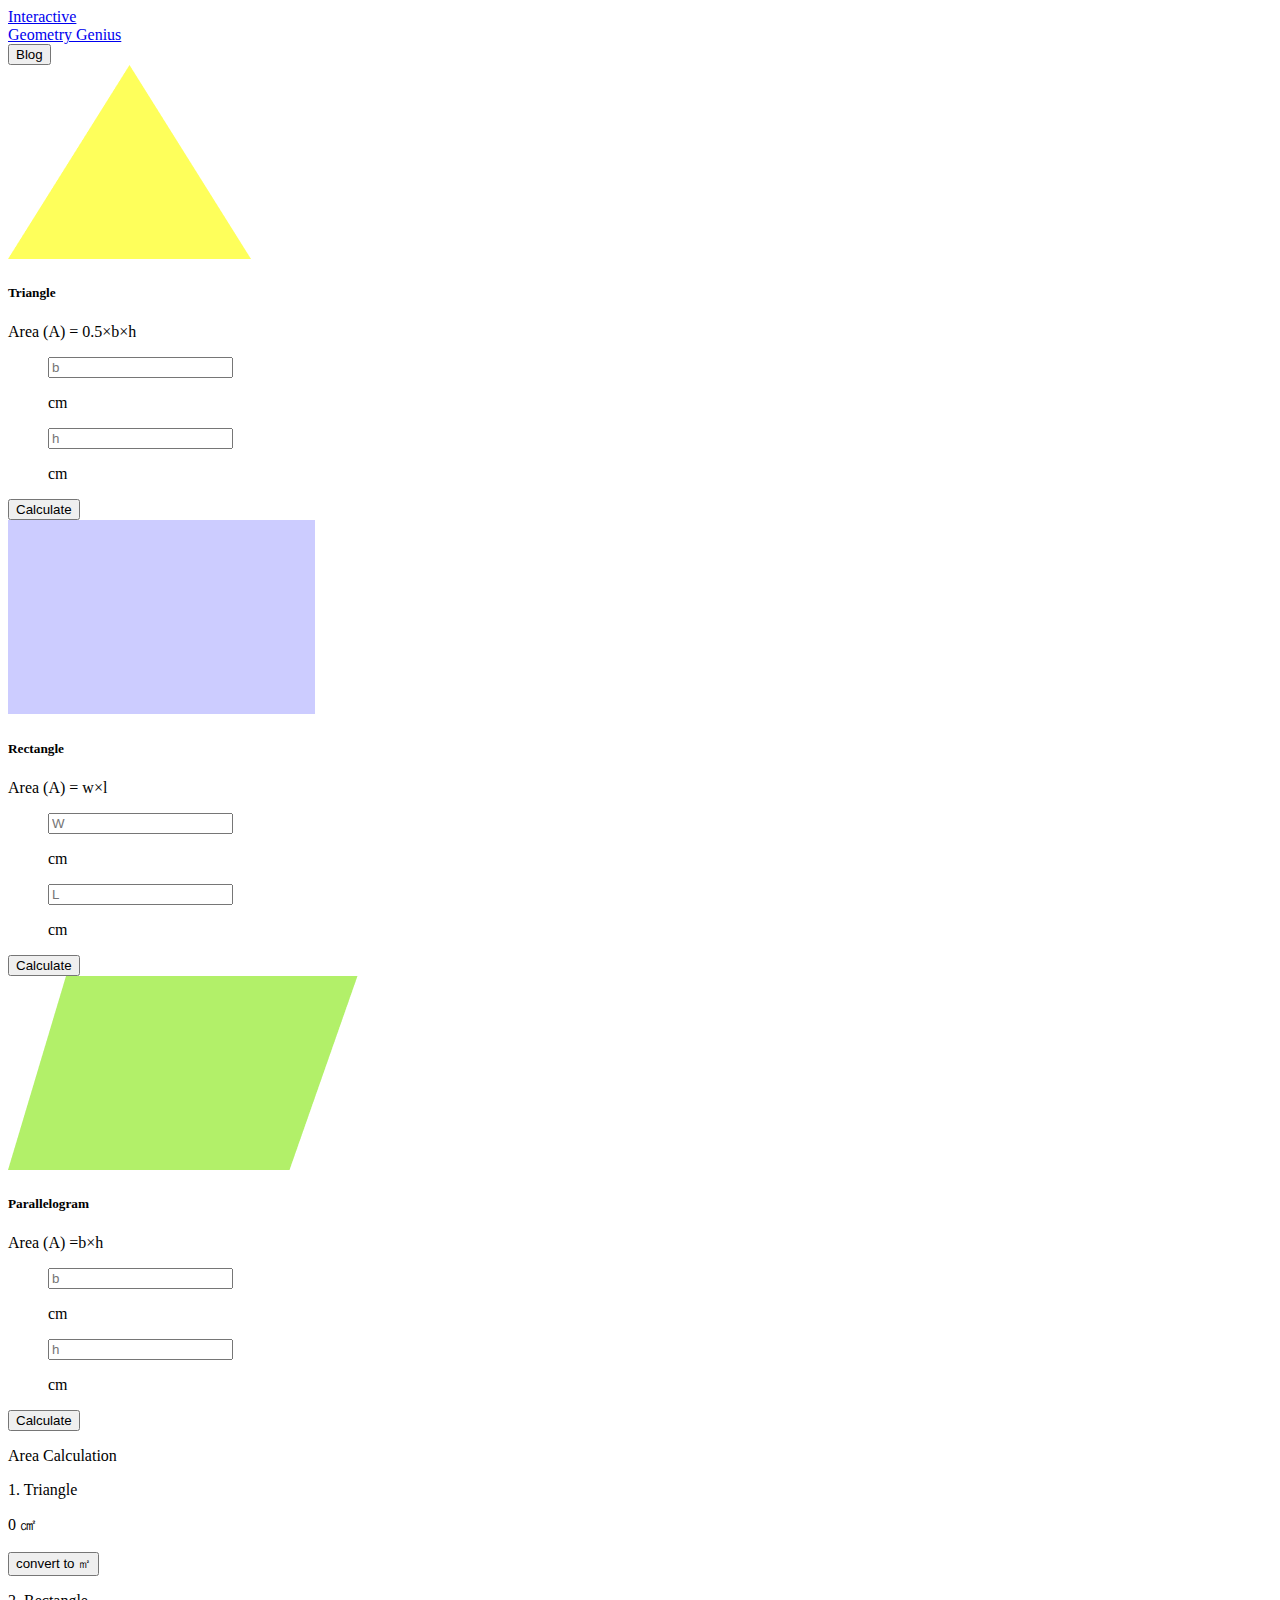
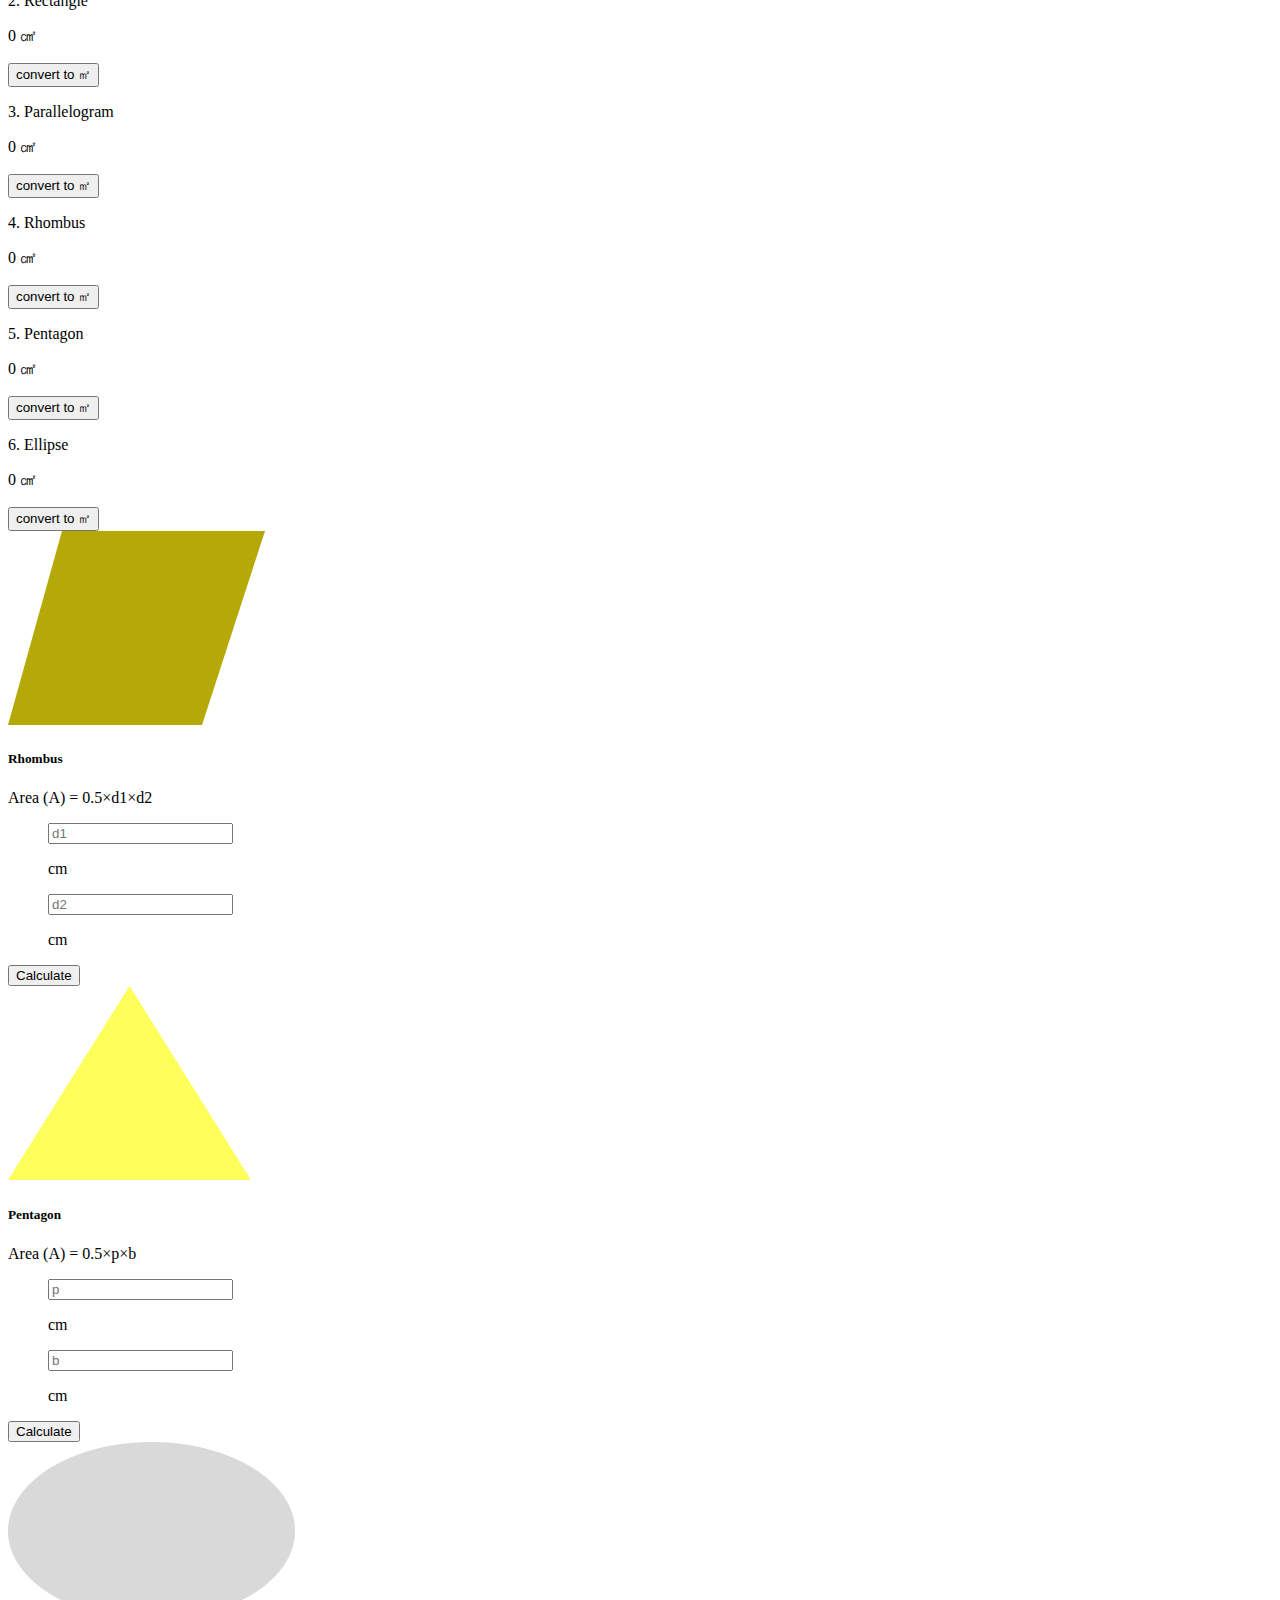
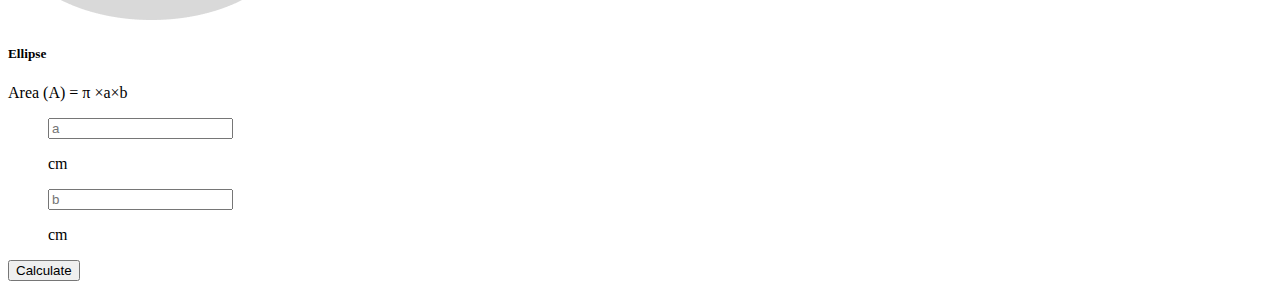
==== index.html @ 8a562a75 "rectangle calculation" ====
<!DOCTYPE html>
<html lang="en">
<head>
    <meta charset="UTF-8">
    <meta http-equiv="X-UA-Compatible" content="IE=edge">
    <meta name="viewport" content="width=device-width, initial-scale=1.0">
    <title>Document</title>
        <link href="https://cdn.jsdelivr.net/npm/bootstrap@5.3.0-alpha1/dist/css/bootstrap.min.css" rel="stylesheet" integrity="sha384-GLhlTQ8iRABdZLl6O3oVMWSktQOp6b7In1Zl3/Jr59b6EGGoI1aFkw7cmDA6j6gD" crossorigin="anonymous">

</head>
<body>

    <!-- navbar -->
    <nav class="navbar navbar-expand-lg bg-body-tertiary ">
        <div class="container-fluid bg-info bg-opacity-25
        ">
        <a class="navbar-brand " href="#"> <span class="text-break fw-bold fs-2">Interactive </span>
            <br> 
            Geometry Genius</a>
          
          <form class="d-flex " role="search">
            <button class="btn btn-primary" type="submit">Blog</button>
          </form>

            </div>
        </div>
      </nav>

    <!-- cards -->
    <div class="d-flex gap-5 container-fluid grid p-3	">
        <div class="card g-col-4 " style="width: 18rem;">
            <img src="images/triangle.png" class="card-img-top p-3" alt="...">
            <div class="card-body ">
              <h5 class="card-title d-flex justify-content-center">Triangle</h5>
              <p class="card-text d-flex justify-content-center">Area (A) = 0.5×b×h</p>
            </div>
            <ul class="list-group list-group-flush">
                <div class="input-group input-group-sm mb-3 d-flex justify-content-center">
                <input id="b-field" type="text" class="form-control" aria-label="Sizing example input" aria-describedby="inputGroup-sizing-sm" placeholder="b" >
                <p>cm</p>
                <input type="text" id="h-field" class="form-control" aria-label="Sizing example input" aria-describedby="inputGroup-sizing-sm" placeholder="h" >
                <p>cm</p>
    
                  </div>
            </ul>
            <div class="card-body d-flex justify-content-center">
                <button class="btn btn-primary btn-lg d-grid gap-2 col-6 mx-auto" id="cal-btn" type="submit">Calculate</button>
    
            </div>
          </div>
          <!-- RECTANGLE -->
        <div class="card g-col-4" style="width: 18rem;">
            <img src="images/rectangle.png" class="card-img-top p-3" alt="...">
            <div class="card-body ">
              <h5 class="card-title d-flex justify-content-center">Rectangle</h5>
              <p class="card-text d-flex justify-content-center">Area (A) = w×l</p>
            </div>
            <ul class="list-group list-group-flush">
                <div class="input-group input-group-sm mb-3 d-flex justify-content-center">
                <input id="w-field" type="text" class="form-control" aria-label="Sizing example input" aria-describedby="inputGroup-sizing-sm" placeholder="W" >
                <p>cm</p>
                <input id="l-field" type="text" class="form-control" aria-label="Sizing example input" aria-describedby="inputGroup-sizing-sm" placeholder="L" >
                <p>cm</p>
    
                  </div>
            </ul>
            <div class="card-body d-flex justify-content-center">
                <button id="cal-btn-r" class="btn btn-primary btn-lg d-grid gap-2 col-6 mx-auto" type="submit">Calculate</button>
    
            </div>
          </div>
          <!-- Parallelogram -->
        <div class="card g-col-4" style="width: 18rem;">
            <img src="images/parallelogram.png" class="card-img-top p-3" alt="...">
            <div class="card-body ">
              <h5 class="card-title d-flex justify-content-center">Parallelogram</h5>
              <p class="card-text d-flex justify-content-center">Area (A) =b×h</p>
            </div>
            <ul class="list-group list-group-flush">
                <div class="input-group input-group-sm mb-3 d-flex justify-content-center">
                <input type="text" class="form-control" aria-label="Sizing example input" aria-describedby="inputGroup-sizing-sm" placeholder="b" >
                <p>cm</p>
                <input type="text" class="form-control" aria-label="Sizing example input" aria-describedby="inputGroup-sizing-sm" placeholder="h" >
                <p>cm</p>
    
                  </div>
            </ul>
            <div class="card-body d-flex justify-content-center">
                <button class="btn btn-primary btn-lg d-grid gap-2 col-6 mx-auto" type="submit">Calculate</button>
    
            </div>
          </div>
         
        <div>
            <div class=" w-100 p-3" >
                <p class="fw-bold fs-2 text-decoration-underline">Area Calculation</p>
                <div class="d-flex gap-2">
                    <p>1. Triangle</p>

                    <p> <span id="t-field">0</span> &#13216;</p>

                    <button type="button" class="btn btn-primary"         style=" --bs-btn-padding-y: .25rem; --bs-btn-padding-x: .5rem; --bs-btn-font-size: .75rem;">
                        convert to &#x33A1;</button>


                       
                 </div>
                
                <div class="d-flex gap-2">
                    <p>2. Rectangle</p>
                    <p><span id="t-field-r">0</span> &#13216;</p>

                    <button type="button" class="btn btn-primary"         style="--bs-btn-padding-y: .25rem; --bs-btn-padding-x: .5rem; --bs-btn-font-size: .75rem;">
                        convert to &#x33A1;</button>

               
               
               
              </div>
              <div class="d-flex gap-2">  
                <p>3. Parallelogram</p>
                <p>0 &#13216;</p>

                <button type="button" class="btn btn-primary"        style="--bs-btn-padding-y: .25rem; --bs-btn-padding-x: .5rem; --bs-btn-font-size: .75rem;">
                    convert to &#x33A1;</button>

               
            </div> 
            <div class="d-flex gap-2">
                <p>4. Rhombus</p>
            <p>0 &#13216;</p>

            <button type="button" class="btn btn-primary"        style="--bs-btn-padding-y: .25rem; --bs-btn-padding-x: .5rem; --bs-btn-font-size: .75rem;">
                convert to &#x33A1;</button>


            </div>
            
           </div class="d-flex gap-2">
             
                <p>5. Pentagon</p>
                <p>0 &#13216;</p>

                <button type="button" class="btn btn-primary"        style="--bs-btn-padding-y: .25rem; --bs-btn-padding-x: .5rem; --bs-btn-font-size: .75rem;"> convert to &#x33A1;</button>

             </div>
              <div class="d-flex gap-2">
                <p>6. Ellipse</p>
                <p>0 &#13216;</p>

                <button type="button" class="btn btn-primary"        style="--bs-btn-padding-y: .25rem; --bs-btn-padding-x: .5rem; --bs-btn-font-size: .75rem;">
                    convert to &#x33A1;</button>

              </div>
              
        </div>
    

    </div>
    <!-- Rhombus -->
    <div class="d-flex gap-5 container-fluid grid	">
        <div class="card g-col-4 " style="width: 18rem;">
            <img src="images/rhombus.png" class="card-img-top p-3" alt="...">
            <div class="card-body ">
              <h5 class="card-title d-flex justify-content-center">Rhombus</h5>
              <p class="card-text d-flex justify-content-center">Area (A) = 0.5×d1×d2</p>
            </div>
            <ul class="list-group list-group-flush">
                <div class="input-group input-group-sm mb-3 d-flex justify-content-center">
                <input type="text" class="form-control" aria-label="Sizing example input" aria-describedby="inputGroup-sizing-sm" placeholder="d1" >
                <p>cm</p>
                <input type="text" class="form-control" aria-label="Sizing example input" aria-describedby="inputGroup-sizing-sm" placeholder="d2" >
                <p>cm</p>
    
                  </div>
            </ul>
            <div class="card-body d-flex justify-content-center">
                <button class="btn btn-primary btn-lg d-grid gap-2 col-6 mx-auto" type="submit">Calculate</button>
    
            </div>
          </div>
          <!-- Pentagon -->
        <div class="card g-col-4" style="width: 18rem;">
            <img src="images/triangle.png" class="card-img-top p-3" alt="...">
            <div class="card-body ">
              <h5 class="card-title d-flex justify-content-center">Pentagon</h5>
              <p class="card-text d-flex justify-content-center">Area (A) = 0.5×p×b</p>
            </div>
            <ul class="list-group list-group-flush">
                <div class="input-group input-group-sm mb-3 d-flex justify-content-center">
                <input type="text" class="form-control" aria-label="Sizing example input" aria-describedby="inputGroup-sizing-sm" placeholder="p" >
                <p>cm</p>
                <input type="text" class="form-control" aria-label="Sizing example input" aria-describedby="inputGroup-sizing-sm" placeholder="b" >
                <p>cm</p>
    
                  </div>
            </ul>
            <div class="card-body d-flex justify-content-center">
                <button class="btn btn-primary btn-lg d-grid gap-2 col-6 mx-auto" type="submit">Calculate</button>
    
            </div>
          </div>
          <!-- ellipse -->
        <div class="card g-col-4" style="width: 18rem;">
            <img src="images/ellipse.png" class="card-img-top p-3" alt="...">
            <div class="card-body ">
              <h5 class="card-title d-flex justify-content-center">Ellipse</h5>
              <p class="card-text d-flex justify-content-center">Area (A) = &#960; ×a×b</p>
            </div>
            <ul class="list-group list-group-flush">
                <div class="input-group input-group-sm mb-3 d-flex justify-content-center">
                <input type="text" class="form-control" aria-label="Sizing example input" aria-describedby="inputGroup-sizing-sm" placeholder="a" >
                <p>cm</p>
                <input type="text" class="form-control" aria-label="Sizing example input" aria-describedby="inputGroup-sizing-sm" placeholder="b" >
                <p>cm</p>
    
                  </div>
            </ul>
            <div class="card-body d-flex justify-content-center">
                <button class="btn btn-primary btn-lg d-grid gap-2 col-6 mx-auto" type="submit">Calculate</button>
    
            </div>
          </div>
        
    

    </div>
    
   


     <!-- calculate.js connection -->
     <script src="js/calculate.js"></script>
    <!-- for bootstrap -->
        <script src="https://cdn.jsdelivr.net/npm/bootstrap@5.3.0-alpha1/dist/js/bootstrap.bundle.min.js" integrity="sha384-w76AqPfDkMBDXo30jS1Sgez6pr3x5MlQ1ZAGC+nuZB+EYdgRZgiwxhTBTkF7CXvN" crossorigin="anonymous"></script>
</body>
</html>
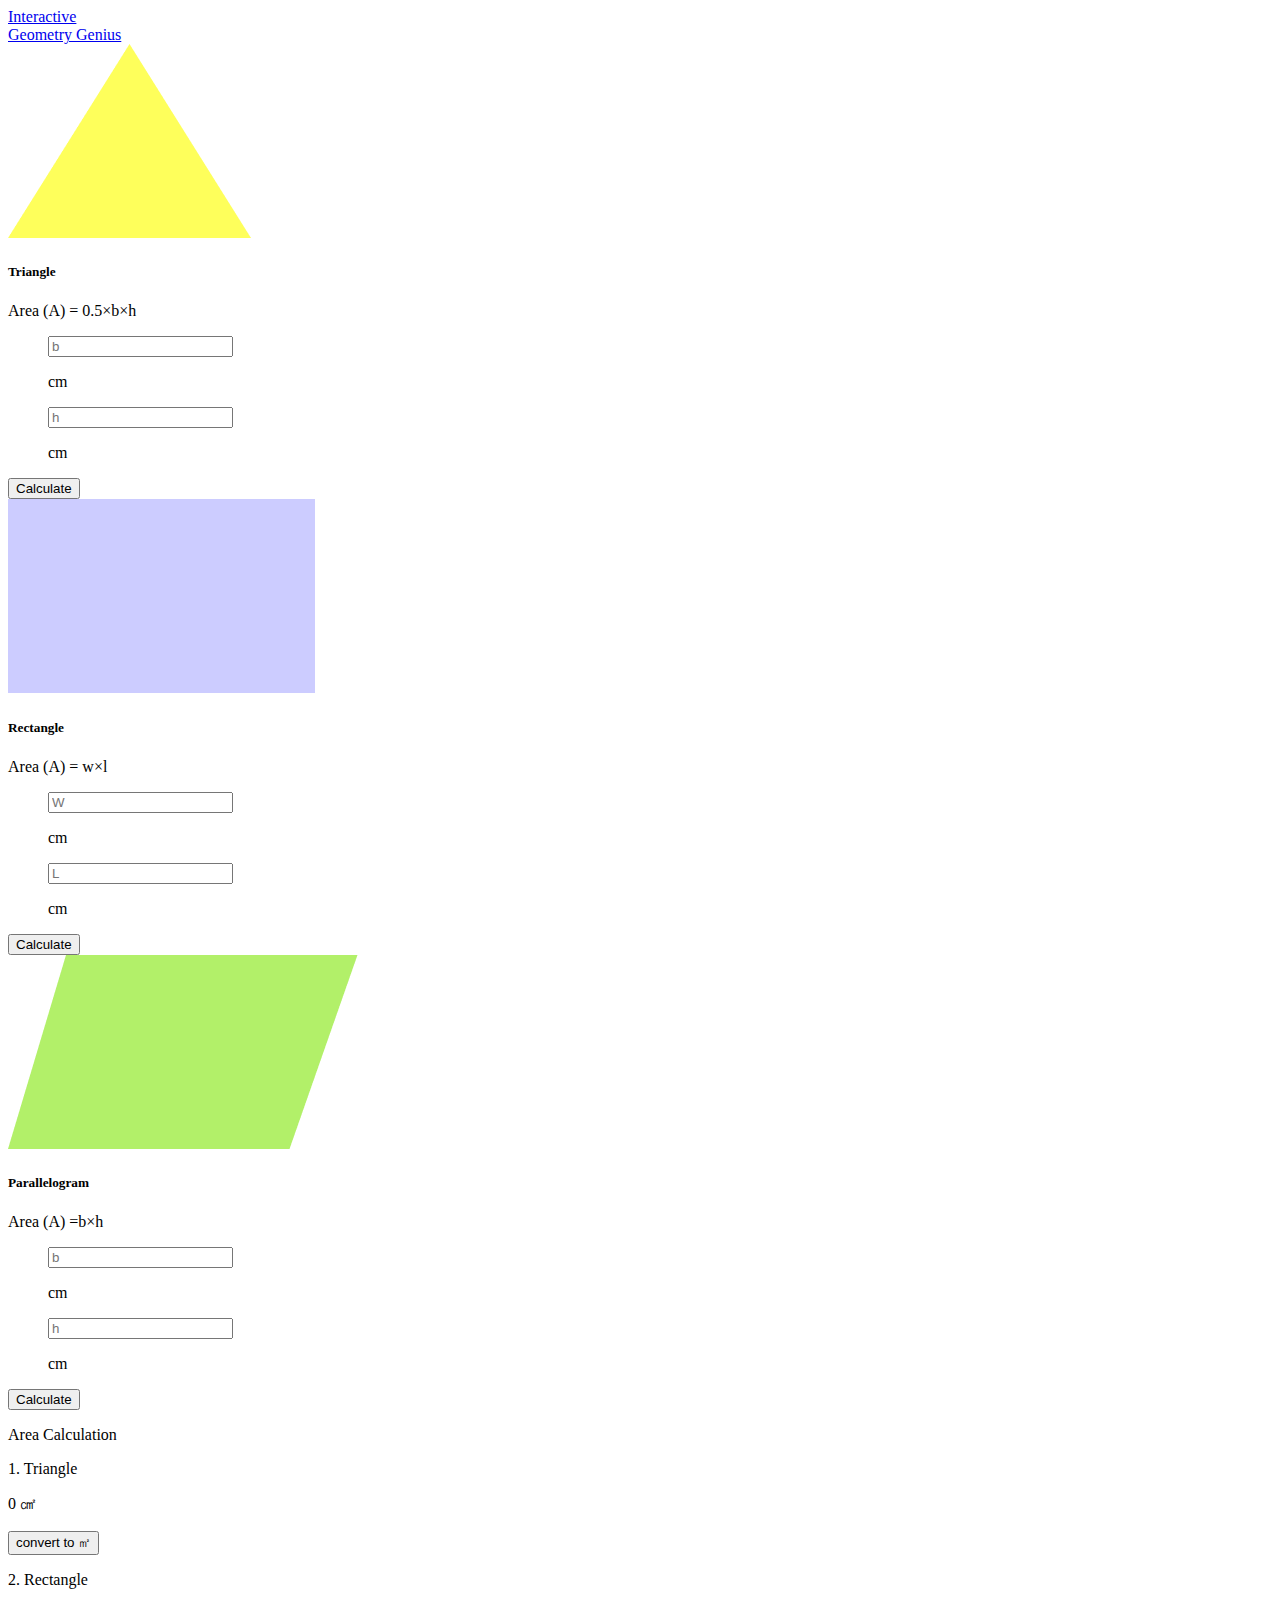
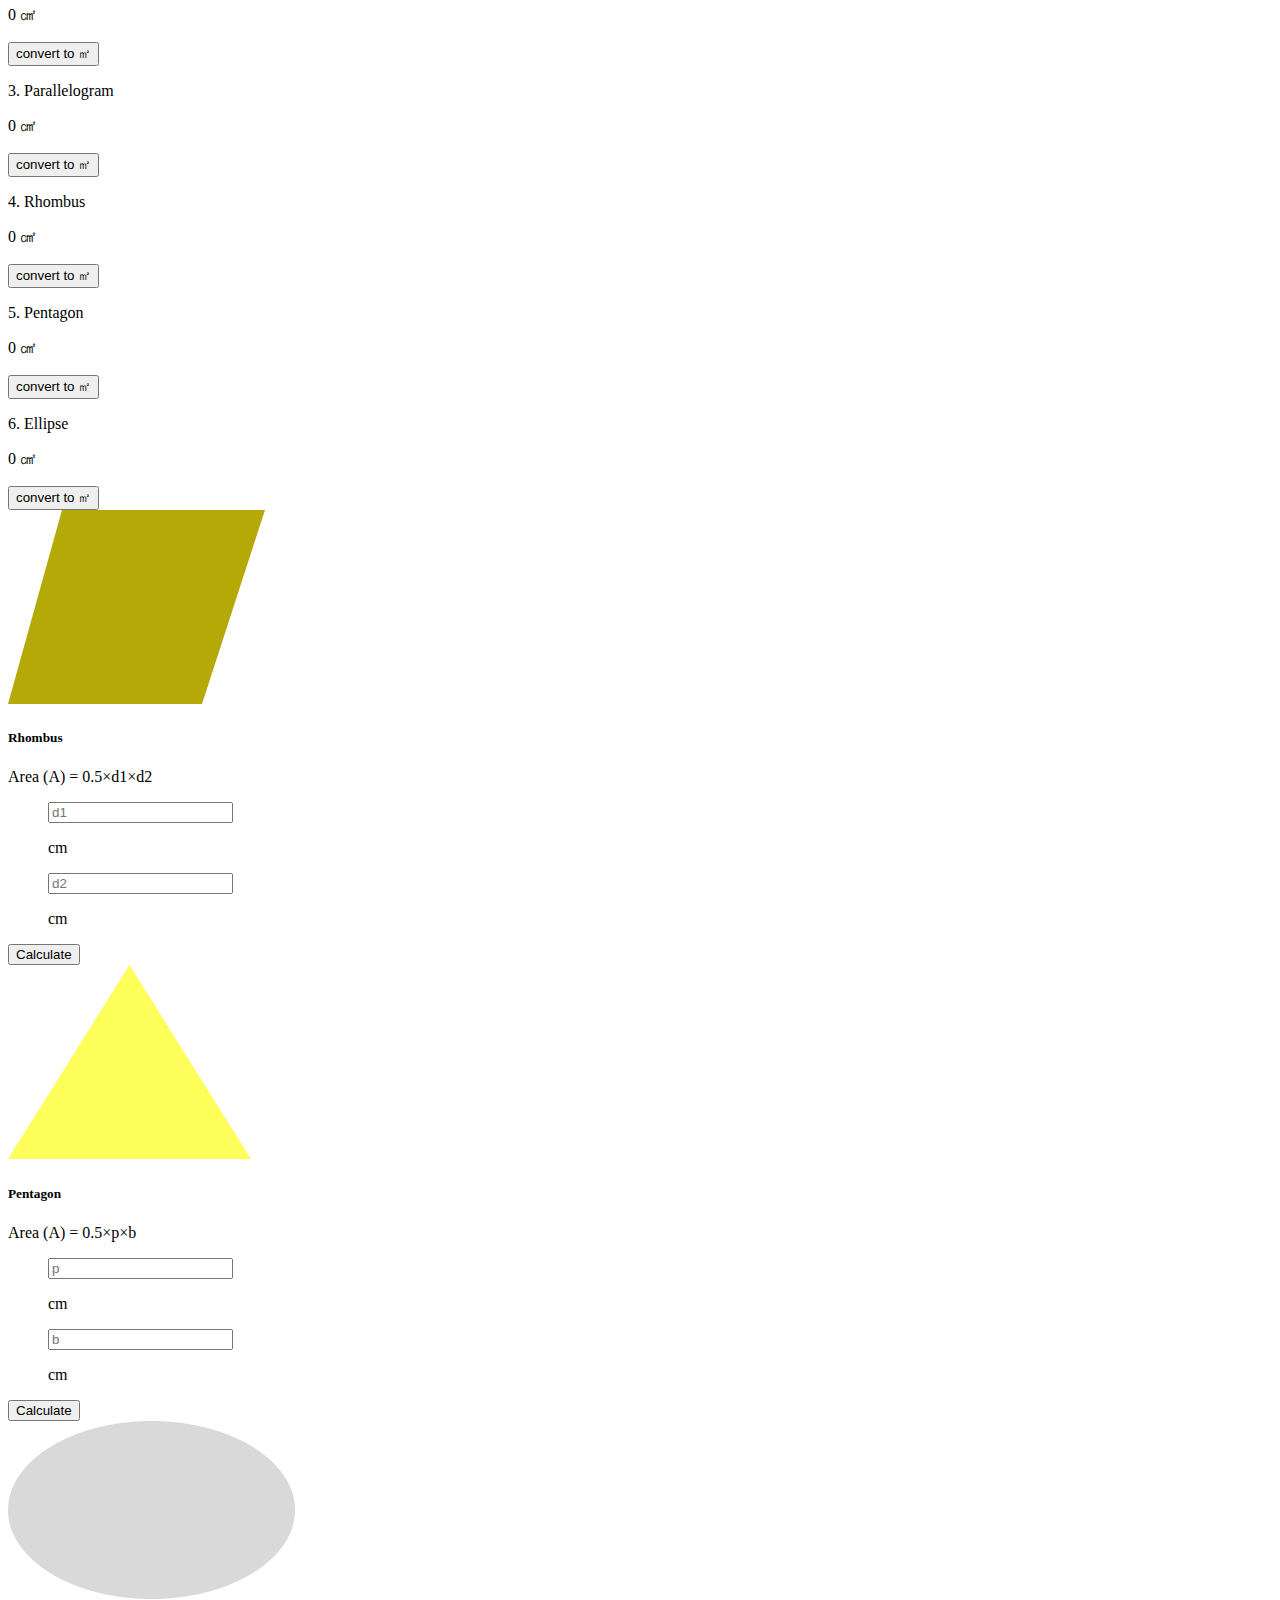
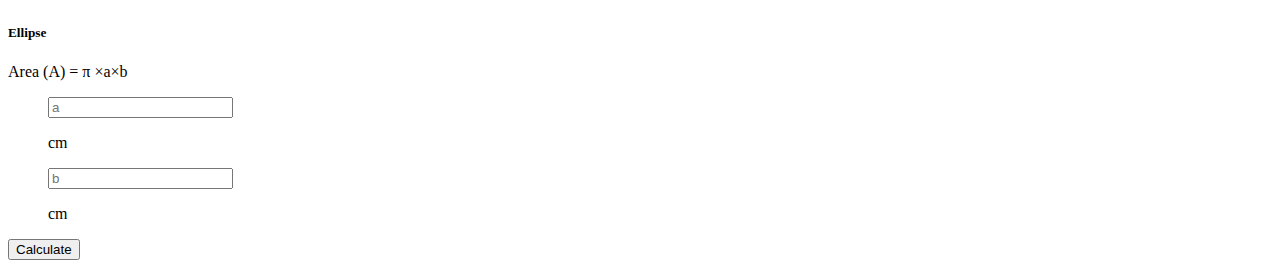
==== commit b8b3b490: "blog page done fully" ====
--- a/index.html
+++ b/index.html
@@ -19,7 +19,8 @@
             Geometry Genius</a>
           
           <form class="d-flex " role="search">
-            <button class="btn btn-primary" type="submit">Blog</button>
+            
+            <!-- <button class="btn btn-primary" type="submit"><a href="blog.html" class="text-bg-primary">BLOG</a></button> -->
           </form>
 
             </div>
@@ -78,15 +79,15 @@
             </div>
             <ul class="list-group list-group-flush">
                 <div class="input-group input-group-sm mb-3 d-flex justify-content-center">
-                <input type="text" class="form-control" aria-label="Sizing example input" aria-describedby="inputGroup-sizing-sm" placeholder="b" >
-                <p>cm</p>
-                <input type="text" class="form-control" aria-label="Sizing example input" aria-describedby="inputGroup-sizing-sm" placeholder="h" >
-                <p>cm</p>
-    
-                  </div>
-            </ul>
-            <div class="card-body d-flex justify-content-center">
-                <button class="btn btn-primary btn-lg d-grid gap-2 col-6 mx-auto" type="submit">Calculate</button>
+                <input type="text" id="b-field-p" class="form-control" aria-label="Sizing example input" aria-describedby="inputGroup-sizing-sm" placeholder="b" >
+                <p>cm</p>
+                <input type="text" id="h-field-p" class="form-control" aria-label="Sizing example input" aria-describedby="inputGroup-sizing-sm" placeholder="h" >
+                <p>cm</p>
+    
+                  </div>
+            </ul>
+            <div class="card-body d-flex justify-content-center">
+                <button id="cal-btn-p" class="btn btn-primary btn-lg d-grid gap-2 col-6 mx-auto" type="submit">Calculate</button>
     
             </div>
           </div>
@@ -119,7 +120,7 @@
               </div>
               <div class="d-flex gap-2">  
                 <p>3. Parallelogram</p>
-                <p>0 &#13216;</p>
+                <p><span id="t-field-p">0</span> &#13216;</p>
 
                 <button type="button" class="btn btn-primary"        style="--bs-btn-padding-y: .25rem; --bs-btn-padding-x: .5rem; --bs-btn-font-size: .75rem;">
                     convert to &#x33A1;</button>
@@ -128,7 +129,7 @@
             </div> 
             <div class="d-flex gap-2">
                 <p>4. Rhombus</p>
-            <p>0 &#13216;</p>
+            <p><span id="t-field-rmb">0</span> &#13216;</p>
 
             <button type="button" class="btn btn-primary"        style="--bs-btn-padding-y: .25rem; --bs-btn-padding-x: .5rem; --bs-btn-font-size: .75rem;">
                 convert to &#x33A1;</button>
@@ -139,14 +140,14 @@
            </div class="d-flex gap-2">
              
                 <p>5. Pentagon</p>
-                <p>0 &#13216;</p>
+                <p><span id="t-field-pnt">0</span> &#13216;</p>
 
                 <button type="button" class="btn btn-primary"        style="--bs-btn-padding-y: .25rem; --bs-btn-padding-x: .5rem; --bs-btn-font-size: .75rem;"> convert to &#x33A1;</button>
 
              </div>
               <div class="d-flex gap-2">
                 <p>6. Ellipse</p>
-                <p>0 &#13216;</p>
+                <p><span id="t-field-el">0</span> &#13216;</p>
 
                 <button type="button" class="btn btn-primary"        style="--bs-btn-padding-y: .25rem; --bs-btn-padding-x: .5rem; --bs-btn-font-size: .75rem;">
                     convert to &#x33A1;</button>
@@ -167,15 +168,16 @@
             </div>
             <ul class="list-group list-group-flush">
                 <div class="input-group input-group-sm mb-3 d-flex justify-content-center">
-                <input type="text" class="form-control" aria-label="Sizing example input" aria-describedby="inputGroup-sizing-sm" placeholder="d1" >
-                <p>cm</p>
-                <input type="text" class="form-control" aria-label="Sizing example input" aria-describedby="inputGroup-sizing-sm" placeholder="d2" >
-                <p>cm</p>
-    
-                  </div>
-            </ul>
-            <div class="card-body d-flex justify-content-center">
-                <button class="btn btn-primary btn-lg d-grid gap-2 col-6 mx-auto" type="submit">Calculate</button>
+                <input type="text" id="d1" class="form-control" aria-label="Sizing example input" aria-describedby="inputGroup-sizing-sm" placeholder="d1" >
+                <p>cm</p>
+                <input type="text" id="d2
+                " class="form-control" aria-label="Sizing example input" aria-describedby="inputGroup-sizing-sm" placeholder="d2" >
+                <p>cm</p>
+    
+                  </div>
+            </ul>
+            <div class="card-body d-flex justify-content-center">
+                <button id="cal-btn-rmb" class="btn btn-primary btn-lg d-grid gap-2 col-6 mx-auto" type="submit">Calculate</button>
     
             </div>
           </div>
@@ -188,15 +190,15 @@
             </div>
             <ul class="list-group list-group-flush">
                 <div class="input-group input-group-sm mb-3 d-flex justify-content-center">
-                <input type="text" class="form-control" aria-label="Sizing example input" aria-describedby="inputGroup-sizing-sm" placeholder="p" >
-                <p>cm</p>
-                <input type="text" class="form-control" aria-label="Sizing example input" aria-describedby="inputGroup-sizing-sm" placeholder="b" >
-                <p>cm</p>
-    
-                  </div>
-            </ul>
-            <div class="card-body d-flex justify-content-center">
-                <button class="btn btn-primary btn-lg d-grid gap-2 col-6 mx-auto" type="submit">Calculate</button>
+                <input type="text" id="p" class="form-control" aria-label="Sizing example input" aria-describedby="inputGroup-sizing-sm" placeholder="p" >
+                <p>cm</p>
+                <input type="text" id="b" class="form-control" aria-label="Sizing example input" aria-describedby="inputGroup-sizing-sm" placeholder="b" >
+                <p>cm</p>
+    
+                  </div>
+            </ul>
+            <div class="card-body d-flex justify-content-center">
+                <button id="cal-btn-pnt" class="btn btn-primary btn-lg d-grid gap-2 col-6 mx-auto" type="submit">Calculate</button>
     
             </div>
           </div>
@@ -209,15 +211,15 @@
             </div>
             <ul class="list-group list-group-flush">
                 <div class="input-group input-group-sm mb-3 d-flex justify-content-center">
-                <input type="text" class="form-control" aria-label="Sizing example input" aria-describedby="inputGroup-sizing-sm" placeholder="a" >
-                <p>cm</p>
-                <input type="text" class="form-control" aria-label="Sizing example input" aria-describedby="inputGroup-sizing-sm" placeholder="b" >
-                <p>cm</p>
-    
-                  </div>
-            </ul>
-            <div class="card-body d-flex justify-content-center">
-                <button class="btn btn-primary btn-lg d-grid gap-2 col-6 mx-auto" type="submit">Calculate</button>
+                <input id="a" type="text" class="form-control" aria-label="Sizing example input" aria-describedby="inputGroup-sizing-sm" placeholder="a" >
+                <p>cm</p>
+                <input type="text" id="bass" class="form-control" aria-label="Sizing example input" aria-describedby="inputGroup-sizing-sm" placeholder="b" >
+                <p>cm</p>
+    
+                  </div>
+            </ul>
+            <div class="card-body d-flex justify-content-center">
+                <button id="cal-btn-el" class="btn btn-primary btn-lg d-grid gap-2 col-6 mx-auto" type="submit">Calculate</button>
     
             </div>
           </div>
@@ -226,7 +228,6 @@
 
     </div>
     
-   
 
 
      <!-- calculate.js connection -->
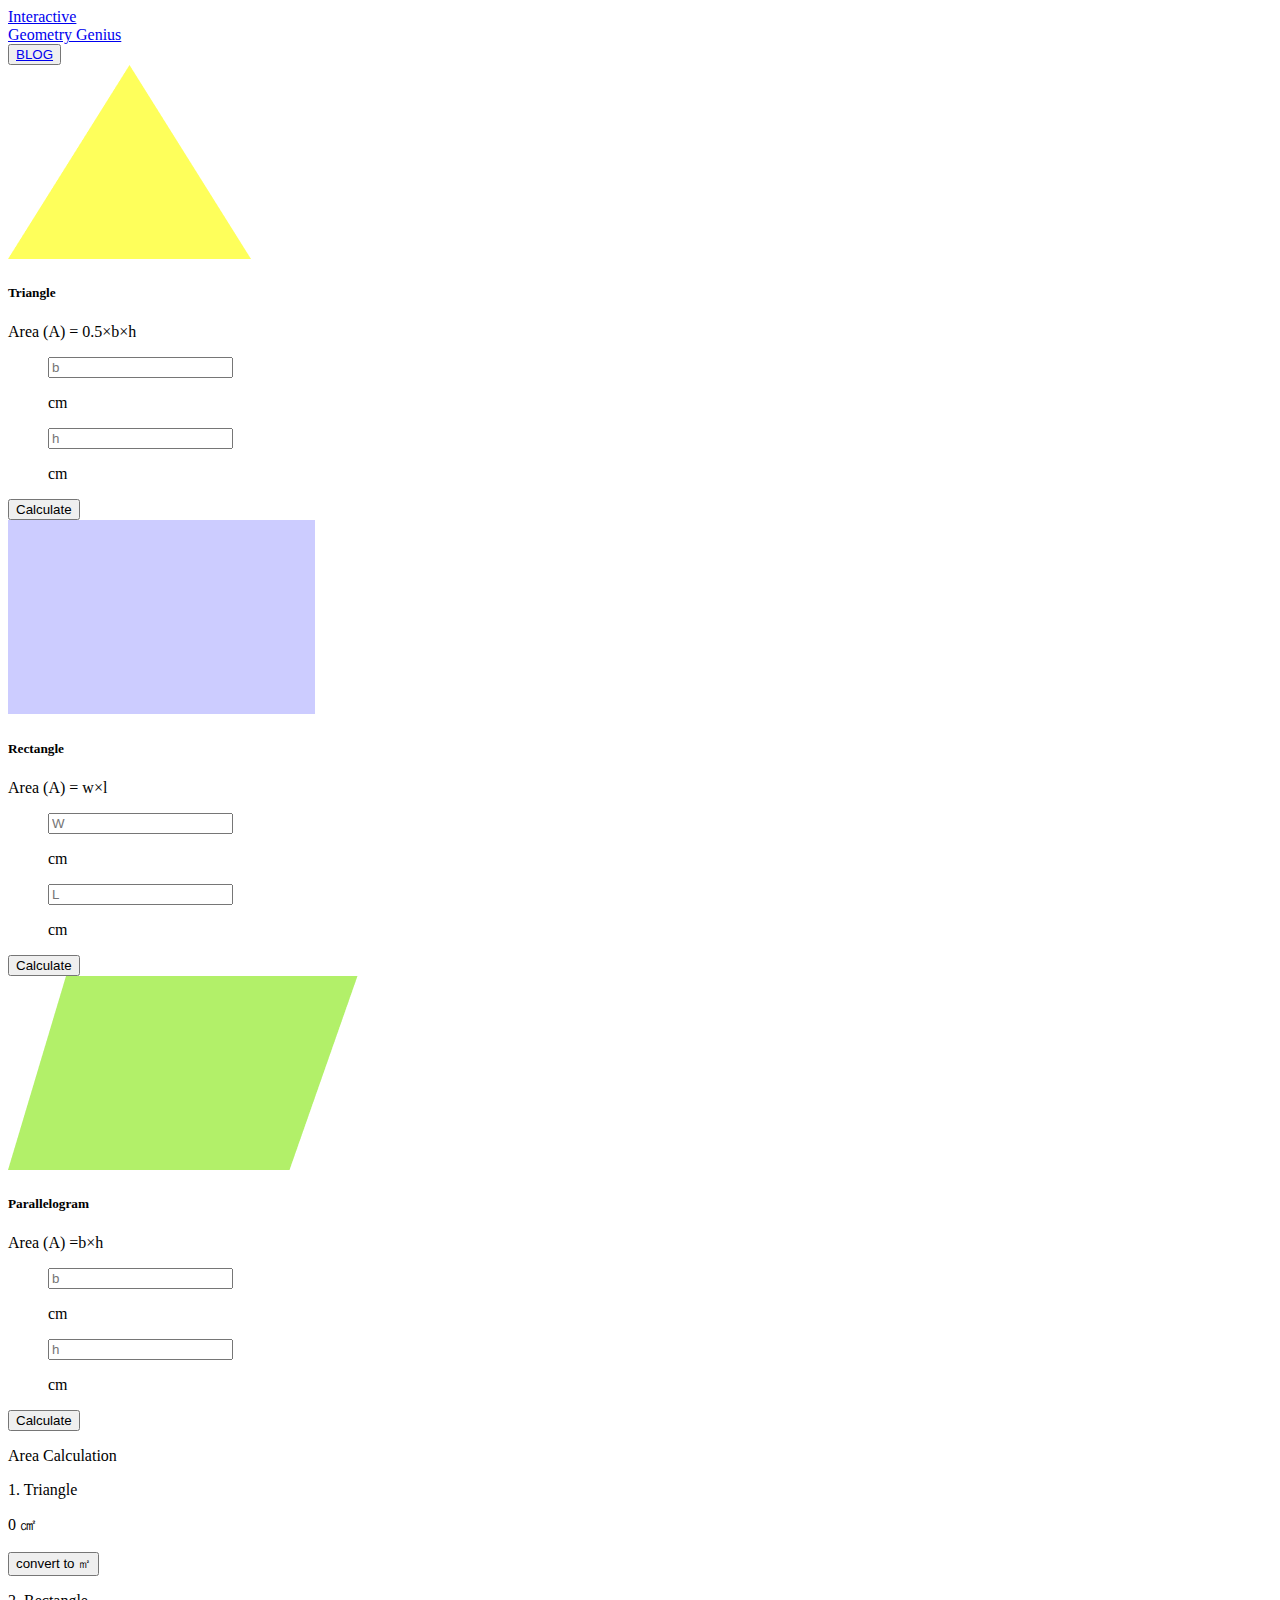
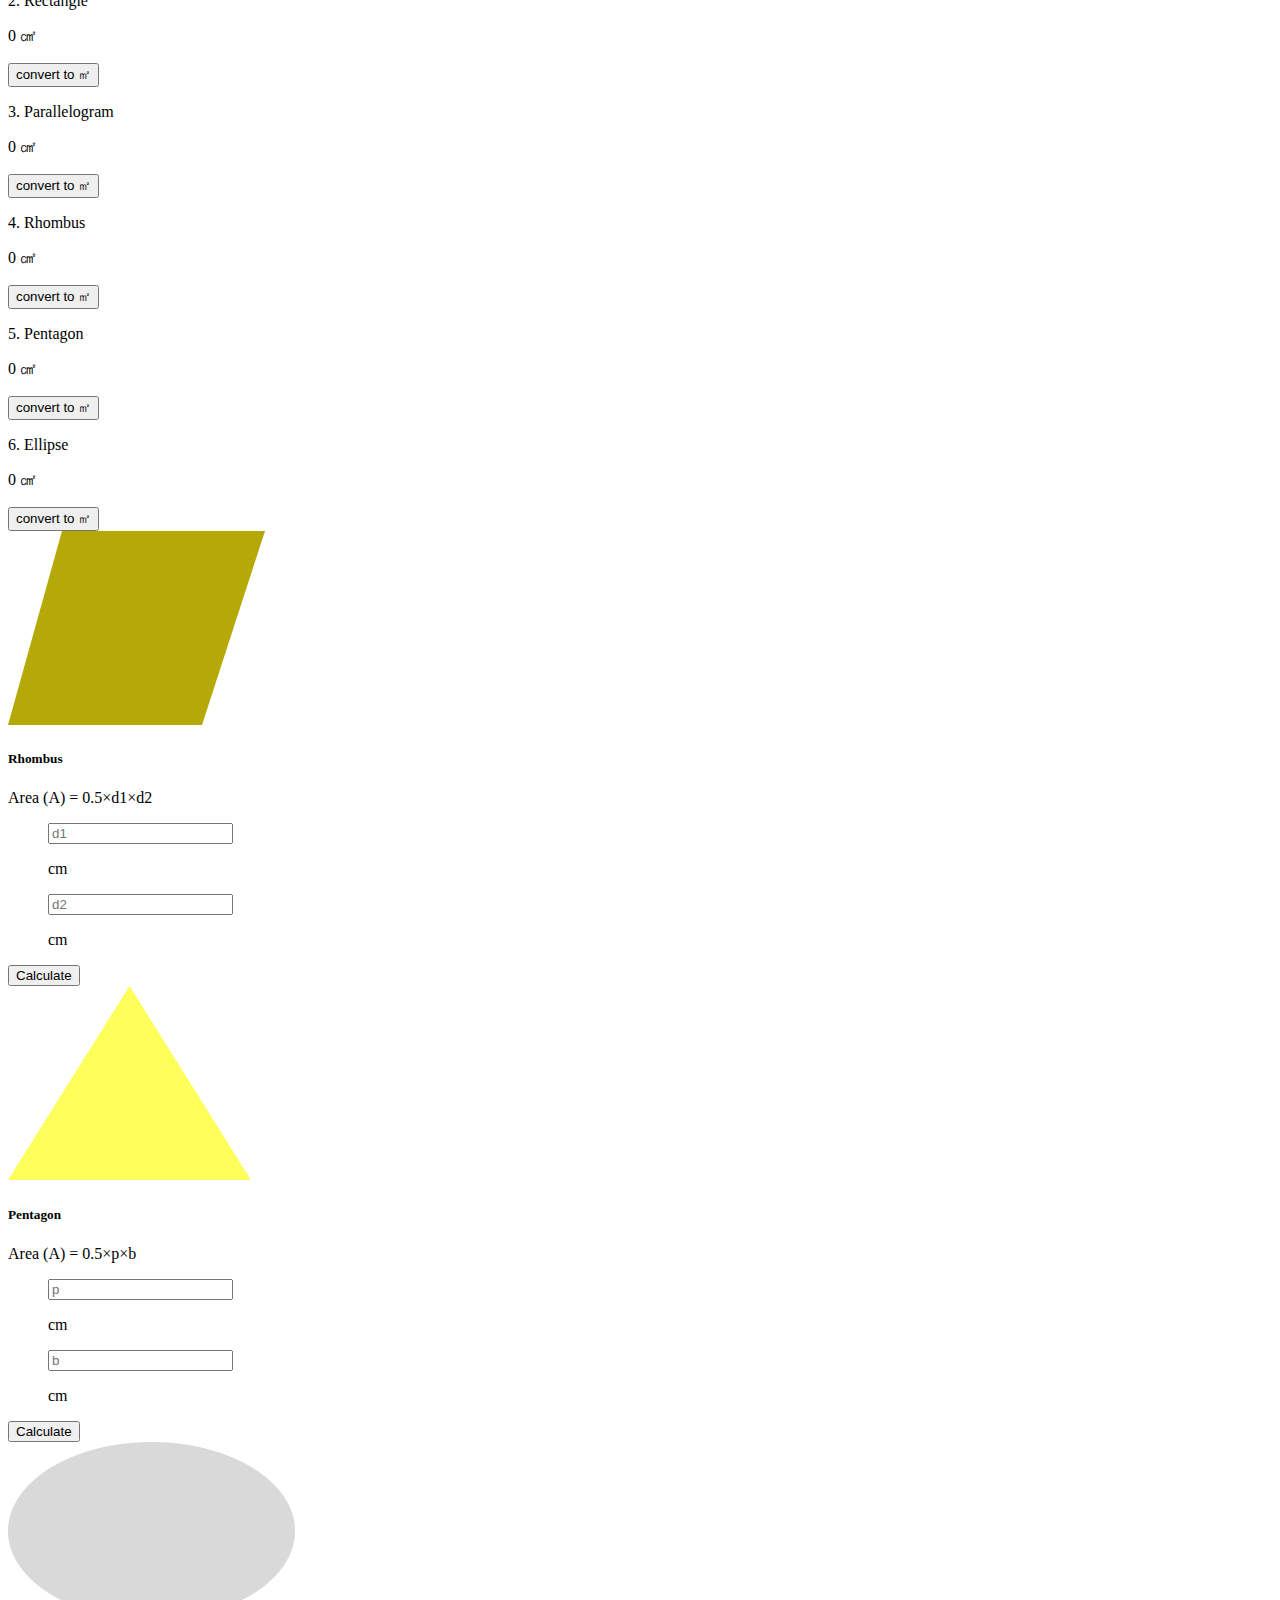
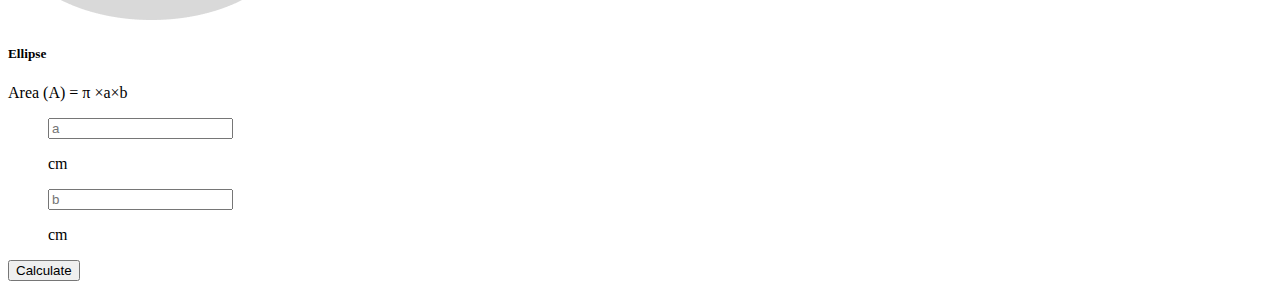
==== commit 34e866d3: "blog page connected with index page" ====
--- a/index.html
+++ b/index.html
@@ -20,7 +20,7 @@
           
           <form class="d-flex " role="search">
             
-            <!-- <button class="btn btn-primary" type="submit"><a href="blog.html" class="text-bg-primary">BLOG</a></button> -->
+            <button class="btn btn-primary" type="submit"><a href="blog.html" class="text-bg-primary">BLOG</a></button>
           </form>
 
             </div>
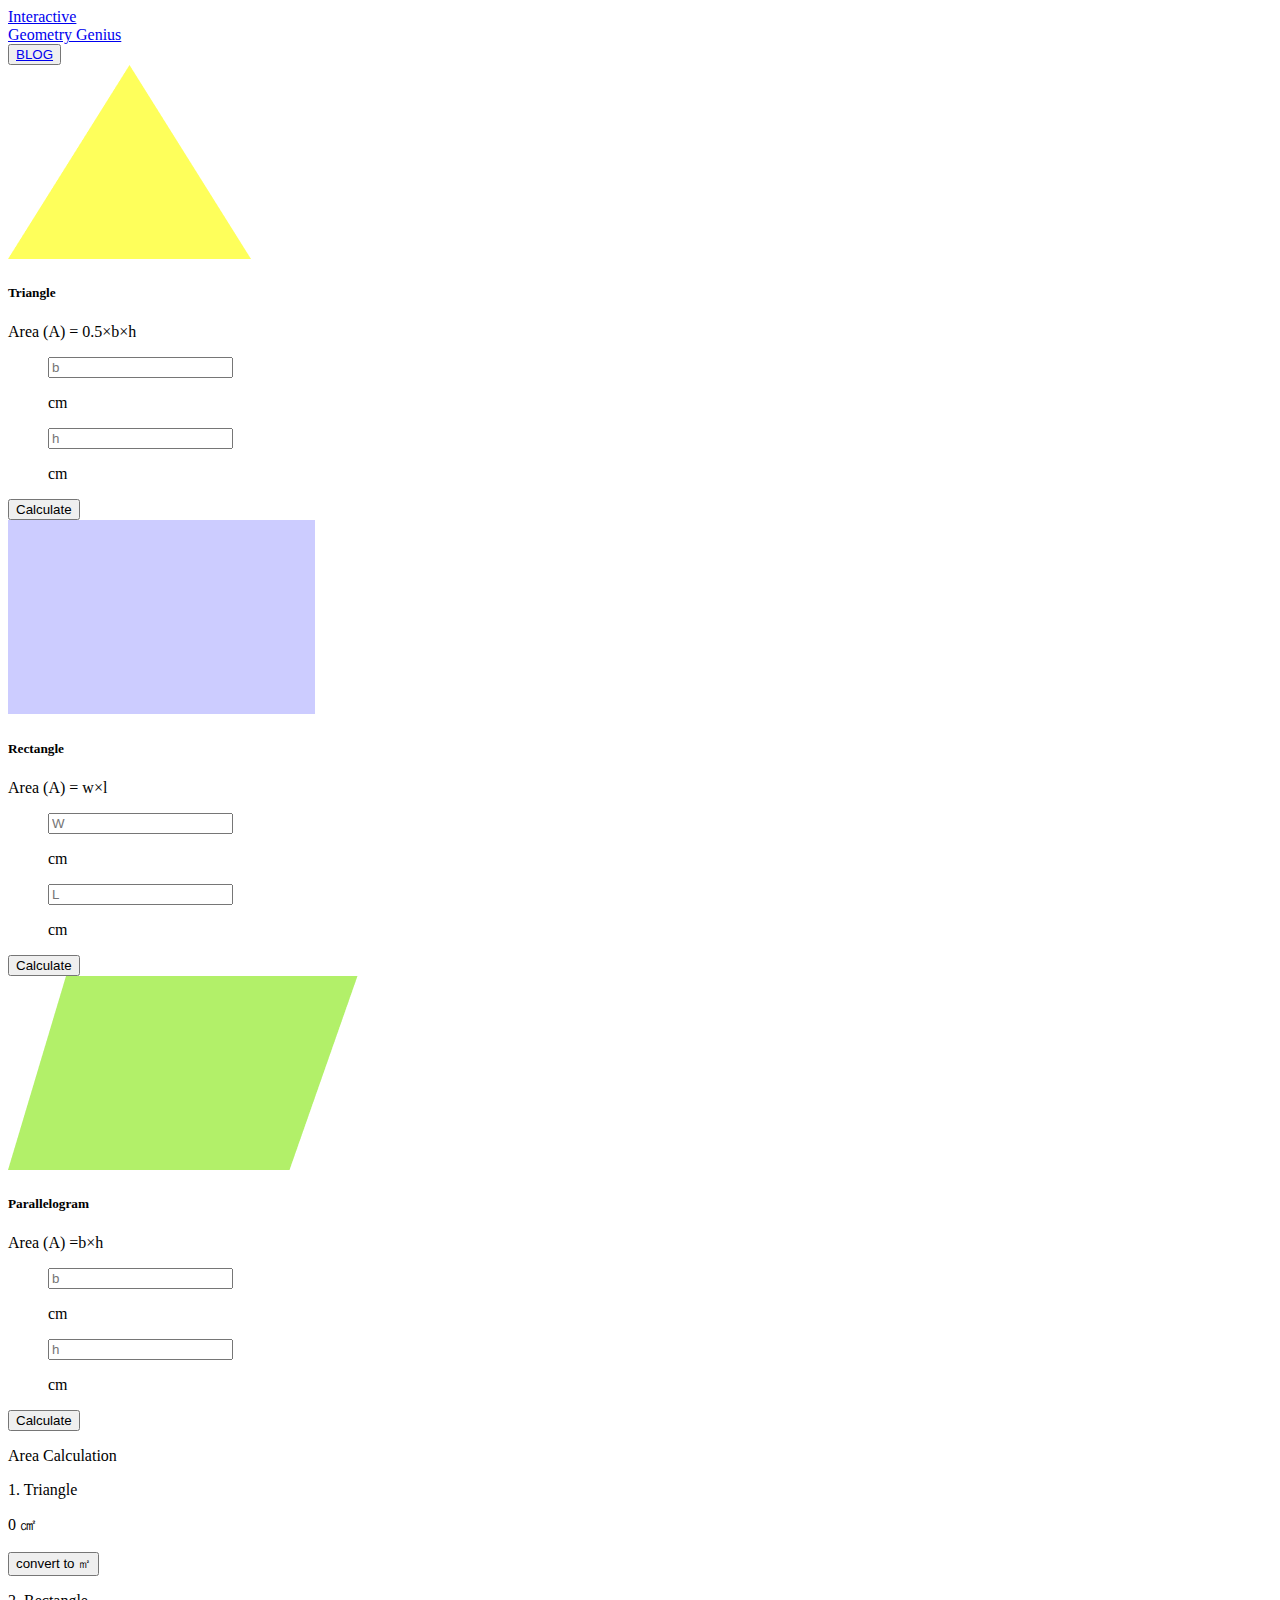
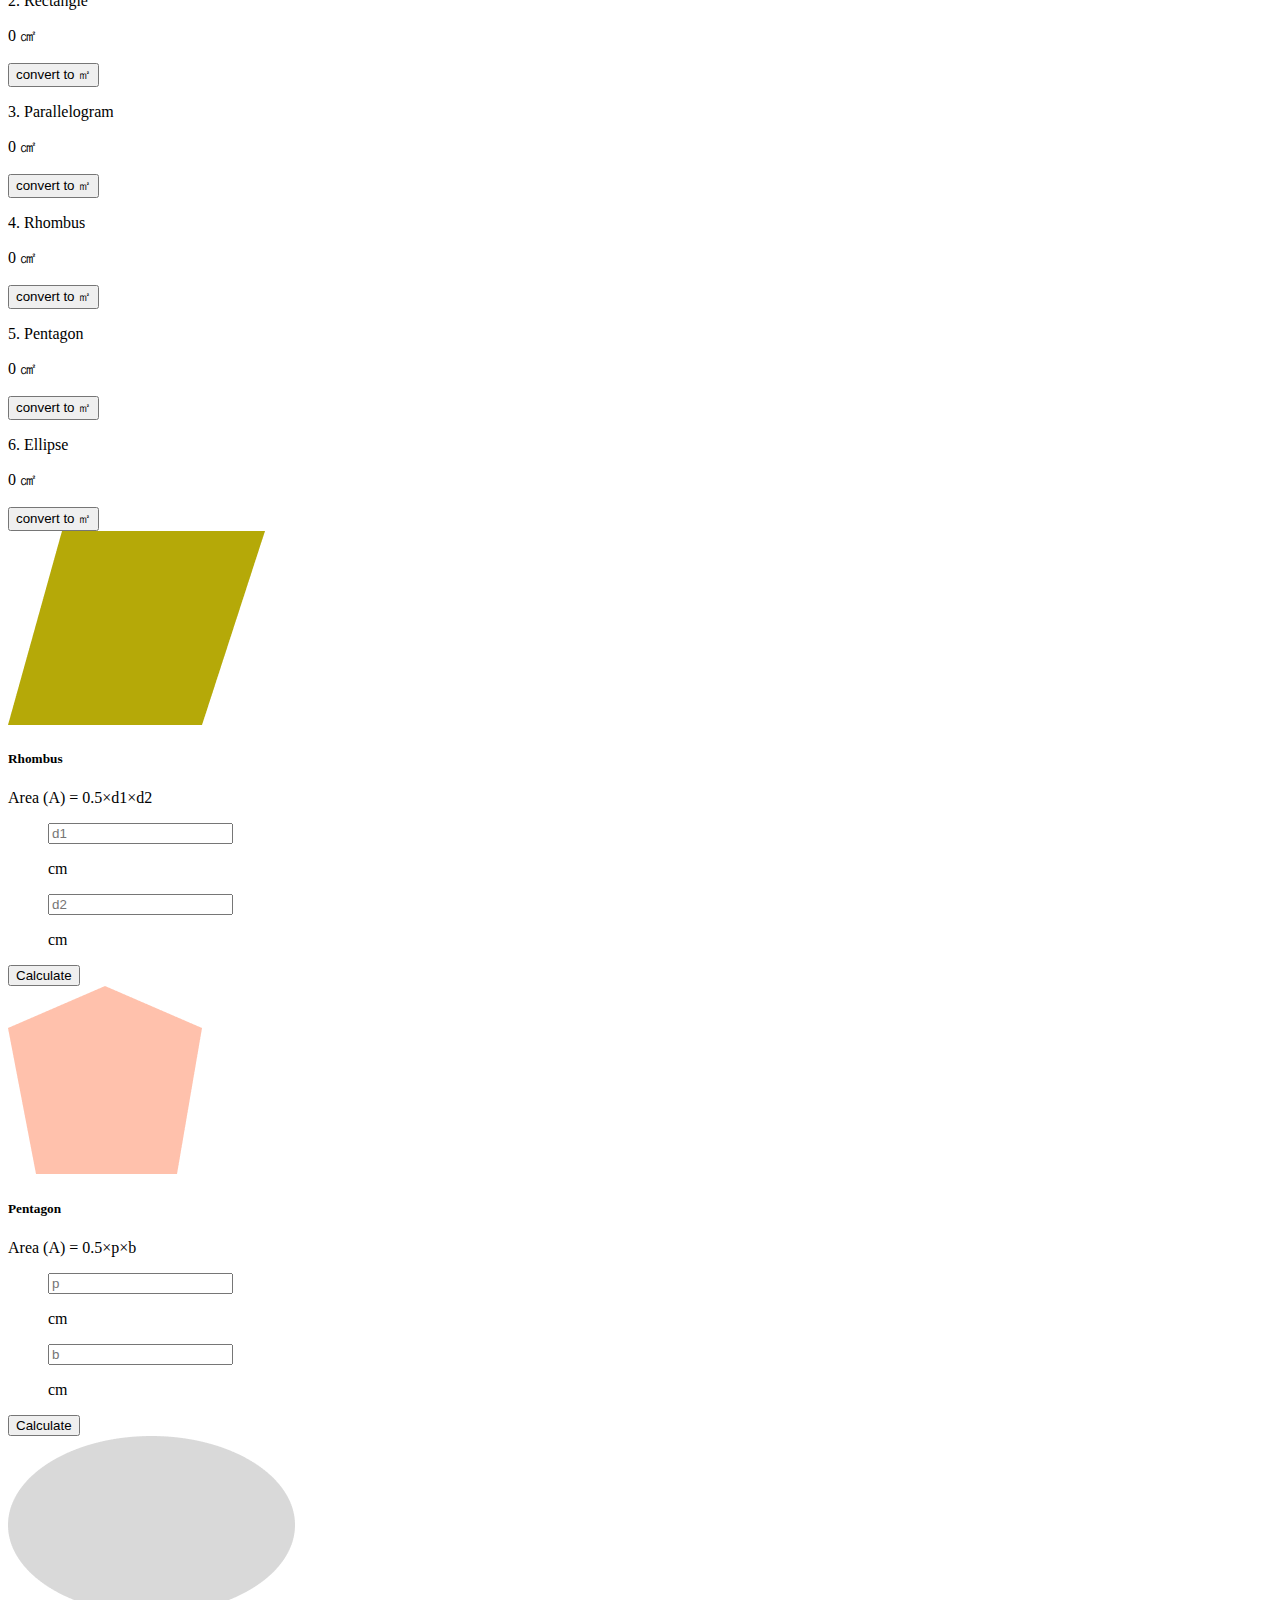
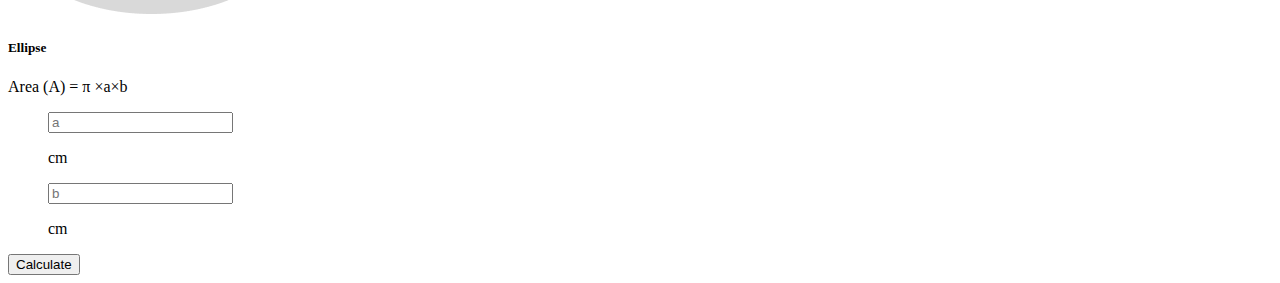
==== commit 4b132a75: "last" ====
--- a/index.html
+++ b/index.html
@@ -5,13 +5,15 @@
     <meta http-equiv="X-UA-Compatible" content="IE=edge">
     <meta name="viewport" content="width=device-width, initial-scale=1.0">
     <title>Document</title>
+    
         <link href="https://cdn.jsdelivr.net/npm/bootstrap@5.3.0-alpha1/dist/css/bootstrap.min.css" rel="stylesheet" integrity="sha384-GLhlTQ8iRABdZLl6O3oVMWSktQOp6b7In1Zl3/Jr59b6EGGoI1aFkw7cmDA6j6gD" crossorigin="anonymous">
+        <link rel="stylesheet" href="css/custom.css">
 
 </head>
 <body>
 
     <!-- navbar -->
-    <nav class="navbar navbar-expand-lg bg-body-tertiary ">
+    <nav class="navbar navbar-expand-lg bg-body-tertiary mx-auto">
         <div class="container-fluid bg-info bg-opacity-25
         ">
         <a class="navbar-brand " href="#"> <span class="text-break fw-bold fs-2">Interactive </span>
@@ -28,7 +30,7 @@
       </nav>
 
     <!-- cards -->
-    <div class="d-flex gap-5 container-fluid grid p-3	">
+    <div class="d-flex gap-5 container-fluid grid p-3	" id="kk">
         <div class="card g-col-4 " style="width: 18rem;">
             <img src="images/triangle.png" class="card-img-top p-3" alt="...">
             <div class="card-body ">
@@ -137,7 +139,7 @@
 
             </div>
             
-           </div class="d-flex gap-2">
+            </div class="d-flex gap-2">
              
                 <p>5. Pentagon</p>
                 <p><span id="t-field-pnt">0</span> &#13216;</p>
@@ -159,77 +161,82 @@
 
     </div>
     <!-- Rhombus -->
-    <div class="d-flex gap-5 container-fluid grid	">
-        <div class="card g-col-4 " style="width: 18rem;">
-            <img src="images/rhombus.png" class="card-img-top p-3" alt="...">
-            <div class="card-body ">
-              <h5 class="card-title d-flex justify-content-center">Rhombus</h5>
-              <p class="card-text d-flex justify-content-center">Area (A) = 0.5×d1×d2</p>
-            </div>
-            <ul class="list-group list-group-flush">
-                <div class="input-group input-group-sm mb-3 d-flex justify-content-center">
-                <input type="text" id="d1" class="form-control" aria-label="Sizing example input" aria-describedby="inputGroup-sizing-sm" placeholder="d1" >
-                <p>cm</p>
-                <input type="text" id="d2
-                " class="form-control" aria-label="Sizing example input" aria-describedby="inputGroup-sizing-sm" placeholder="d2" >
-                <p>cm</p>
-    
-                  </div>
-            </ul>
-            <div class="card-body d-flex justify-content-center">
-                <button id="cal-btn-rmb" class="btn btn-primary btn-lg d-grid gap-2 col-6 mx-auto" type="submit">Calculate</button>
-    
-            </div>
-          </div>
-          <!-- Pentagon -->
-        <div class="card g-col-4" style="width: 18rem;">
-            <img src="images/triangle.png" class="card-img-top p-3" alt="...">
-            <div class="card-body ">
-              <h5 class="card-title d-flex justify-content-center">Pentagon</h5>
-              <p class="card-text d-flex justify-content-center">Area (A) = 0.5×p×b</p>
-            </div>
-            <ul class="list-group list-group-flush">
-                <div class="input-group input-group-sm mb-3 d-flex justify-content-center">
-                <input type="text" id="p" class="form-control" aria-label="Sizing example input" aria-describedby="inputGroup-sizing-sm" placeholder="p" >
-                <p>cm</p>
-                <input type="text" id="b" class="form-control" aria-label="Sizing example input" aria-describedby="inputGroup-sizing-sm" placeholder="b" >
-                <p>cm</p>
-    
-                  </div>
-            </ul>
-            <div class="card-body d-flex justify-content-center">
-                <button id="cal-btn-pnt" class="btn btn-primary btn-lg d-grid gap-2 col-6 mx-auto" type="submit">Calculate</button>
-    
-            </div>
-          </div>
-          <!-- ellipse -->
-        <div class="card g-col-4" style="width: 18rem;">
-            <img src="images/ellipse.png" class="card-img-top p-3" alt="...">
-            <div class="card-body ">
-              <h5 class="card-title d-flex justify-content-center">Ellipse</h5>
-              <p class="card-text d-flex justify-content-center">Area (A) = &#960; ×a×b</p>
-            </div>
-            <ul class="list-group list-group-flush">
-                <div class="input-group input-group-sm mb-3 d-flex justify-content-center">
-                <input id="a" type="text" class="form-control" aria-label="Sizing example input" aria-describedby="inputGroup-sizing-sm" placeholder="a" >
-                <p>cm</p>
-                <input type="text" id="bass" class="form-control" aria-label="Sizing example input" aria-describedby="inputGroup-sizing-sm" placeholder="b" >
-                <p>cm</p>
-    
-                  </div>
-            </ul>
-            <div class="card-body d-flex justify-content-center">
-                <button id="cal-btn-el" class="btn btn-primary btn-lg d-grid gap-2 col-6 mx-auto" type="submit">Calculate</button>
-    
-            </div>
-          </div>
+    <div class="r2">
+        <div class="d-flex gap-5 container-fluid grid p-3 mx-auto ">
+            <div class="card g-col-4 " style="width: 18rem;">
+                <img src="images/rhombus.png" class="card-img-top p-3" alt="...">
+                <div class="card-body ">
+                  <h5 class="card-title d-flex justify-content-center">Rhombus</h5>
+                  <p class="card-text d-flex justify-content-center">Area (A) = 0.5×d1×d2</p>
+                </div>
+                <ul class="list-group list-group-flush">
+                    <div class="input-group input-group-sm mb-3 d-flex justify-content-center">
+                    <input type="text" id="d1" class="form-control" aria-label="Sizing example input" aria-describedby="inputGroup-sizing-sm" placeholder="d1" >
+                    <p>cm</p>
+                    <input type="text" id="d2
+                    " class="form-control" aria-label="Sizing example input" aria-describedby="inputGroup-sizing-sm" placeholder="d2" >
+                    <p>cm</p>
+        
+                      </div>
+                </ul>
+                <div class="card-body d-flex justify-content-center">
+                    <button id="cal-btn-rmb" class="btn btn-primary btn-lg d-grid gap-2 col-6 mx-auto" type="submit">Calculate</button>
+        
+                </div>
+              </div>
+              <!-- Pentagon -->
+            <div class="card g-col-4" style="width: 18rem;">
+                <img src="images/pentagon.png" class="card-img-top p-3" alt="...">
+                <div class="card-body ">
+                  <h5 class="card-title d-flex justify-content-center">Pentagon</h5>
+                  <p class="card-text d-flex justify-content-center">Area (A) = 0.5×p×b</p>
+                </div>
+                <ul class="list-group list-group-flush">
+                    <div class="input-group input-group-sm mb-3 d-flex justify-content-center">
+                    <input type="text" id="p" class="form-control" aria-label="Sizing example input" aria-describedby="inputGroup-sizing-sm" placeholder="p" >
+                    <p>cm</p>
+                    <input type="text" id="b" class="form-control" aria-label="Sizing example input" aria-describedby="inputGroup-sizing-sm" placeholder="b" >
+                    <p>cm</p>
+        
+                      </div>
+                </ul>
+                <div class="card-body d-flex justify-content-center">
+                    <button id="cal-btn-pnt" class="btn btn-primary btn-lg d-grid gap-2 col-6 mx-auto" type="submit">Calculate</button>
+        
+                </div>
+              </div>
+              <!-- ellipse -->
+            <div class="card g-col-4" style="width: 18rem;">
+                <img src="images/ellipse.png" class="card-img-top p-3" alt="...">
+                <div class="card-body ">
+                  <h5 class="card-title d-flex justify-content-center">Ellipse</h5>
+                  <p class="card-text d-flex justify-content-center">Area (A) = &#960; ×a×b</p>
+                </div>
+                <ul class="list-group list-group-flush">
+                    <div class="input-group input-group-sm mb-3 d-flex justify-content-center">
+                    <input id="a" type="text" class="form-control" aria-label="Sizing example input" aria-describedby="inputGroup-sizing-sm" placeholder="a" >
+                    <p>cm</p>
+                    <input type="text" id="bass" class="form-control" aria-label="Sizing example input" aria-describedby="inputGroup-sizing-sm" placeholder="b" >
+                    <p>cm</p>
+        
+                      </div>
+                </ul>
+                <div class="card-body d-flex justify-content-center">
+                    <button id="cal-btn-el" class="btn btn-primary btn-lg d-grid gap-2 col-6 mx-auto" type="submit">Calculate</button>
+        
+                </div>
+              </div>
+            
+        
+    
+        </div>
         
     
 
     </div>
-    
-
-
+
+   
+<script src="js/color.js"></script>
      <!-- calculate.js connection -->
      <script src="js/calculate.js"></script>
     <!-- for bootstrap -->
--- a/css/custom.css
+++ b/css/custom.css
@@ -0,0 +1,15 @@
+
+@media screen and(max-width: 576px){
+.container{
+   
+}
+
+
+}
+
+
+    .card:hover {
+        background-color:  green ;
+        
+    } 
+
